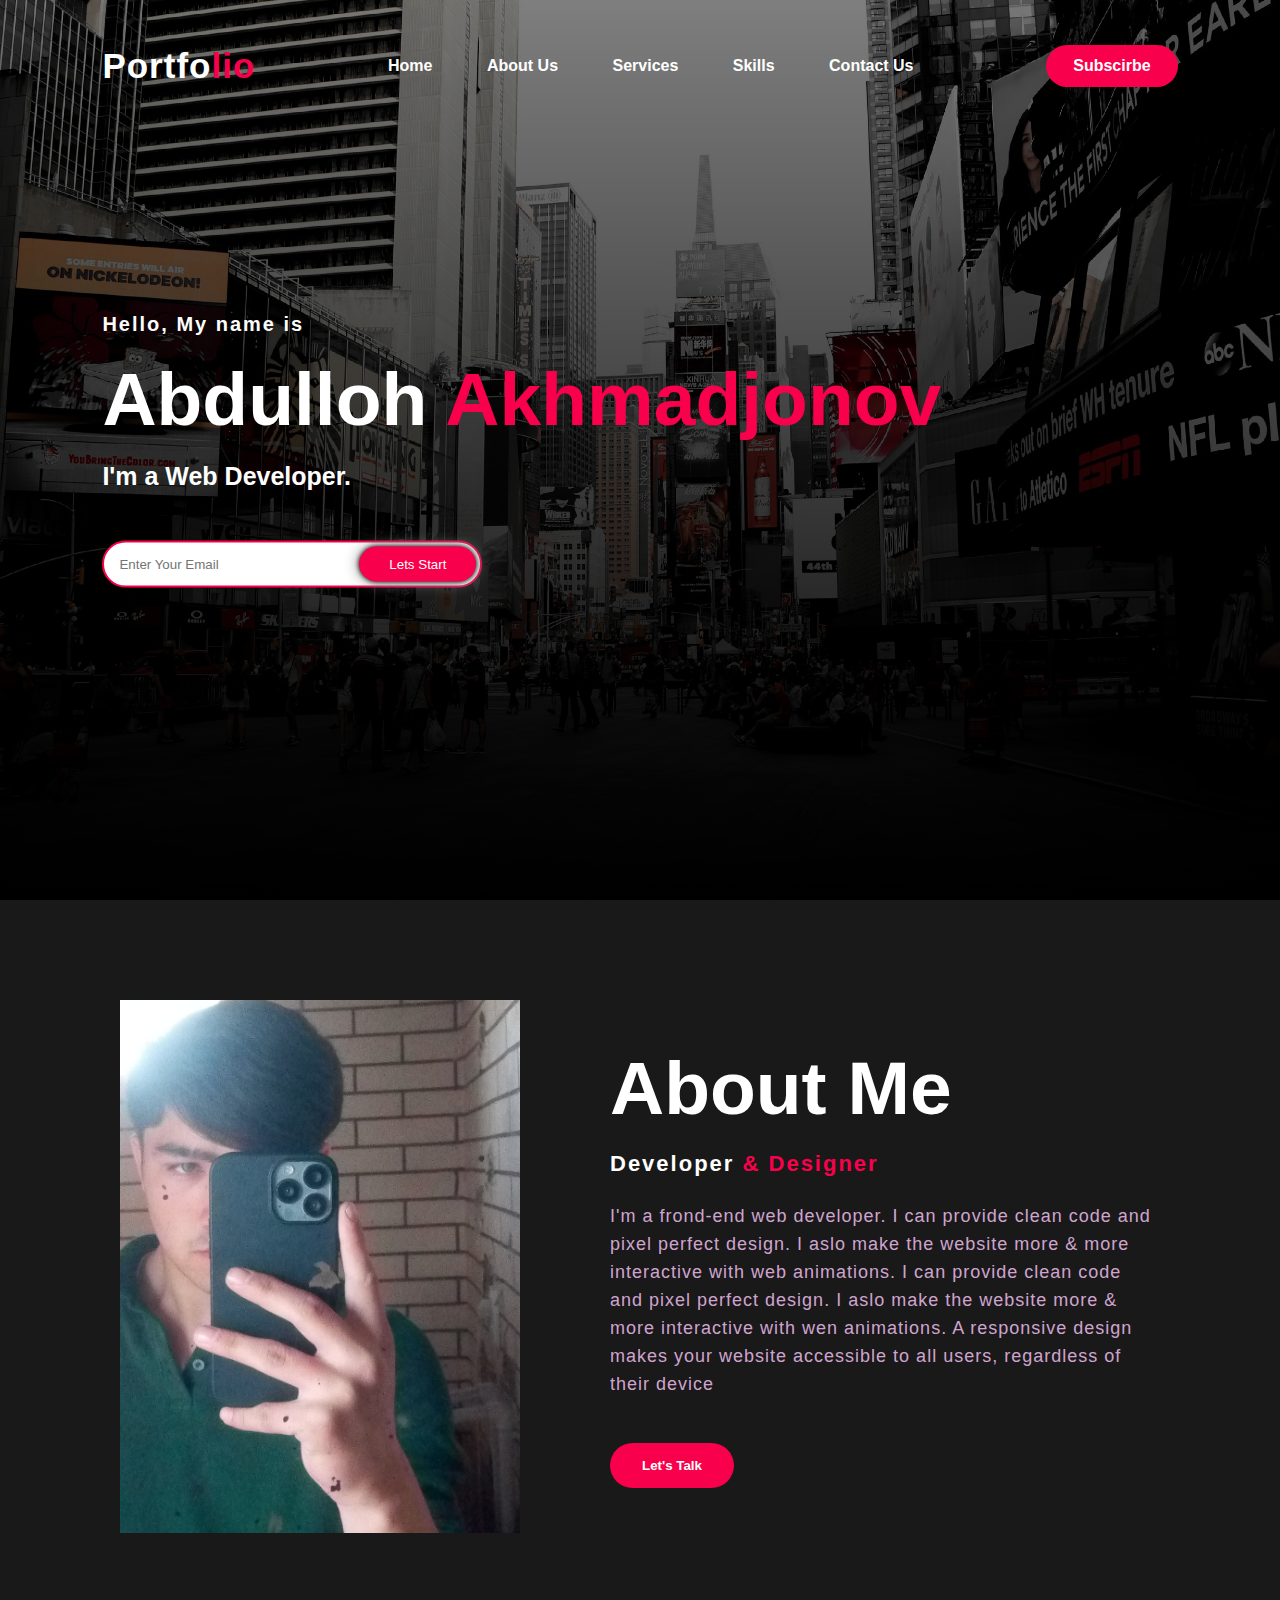
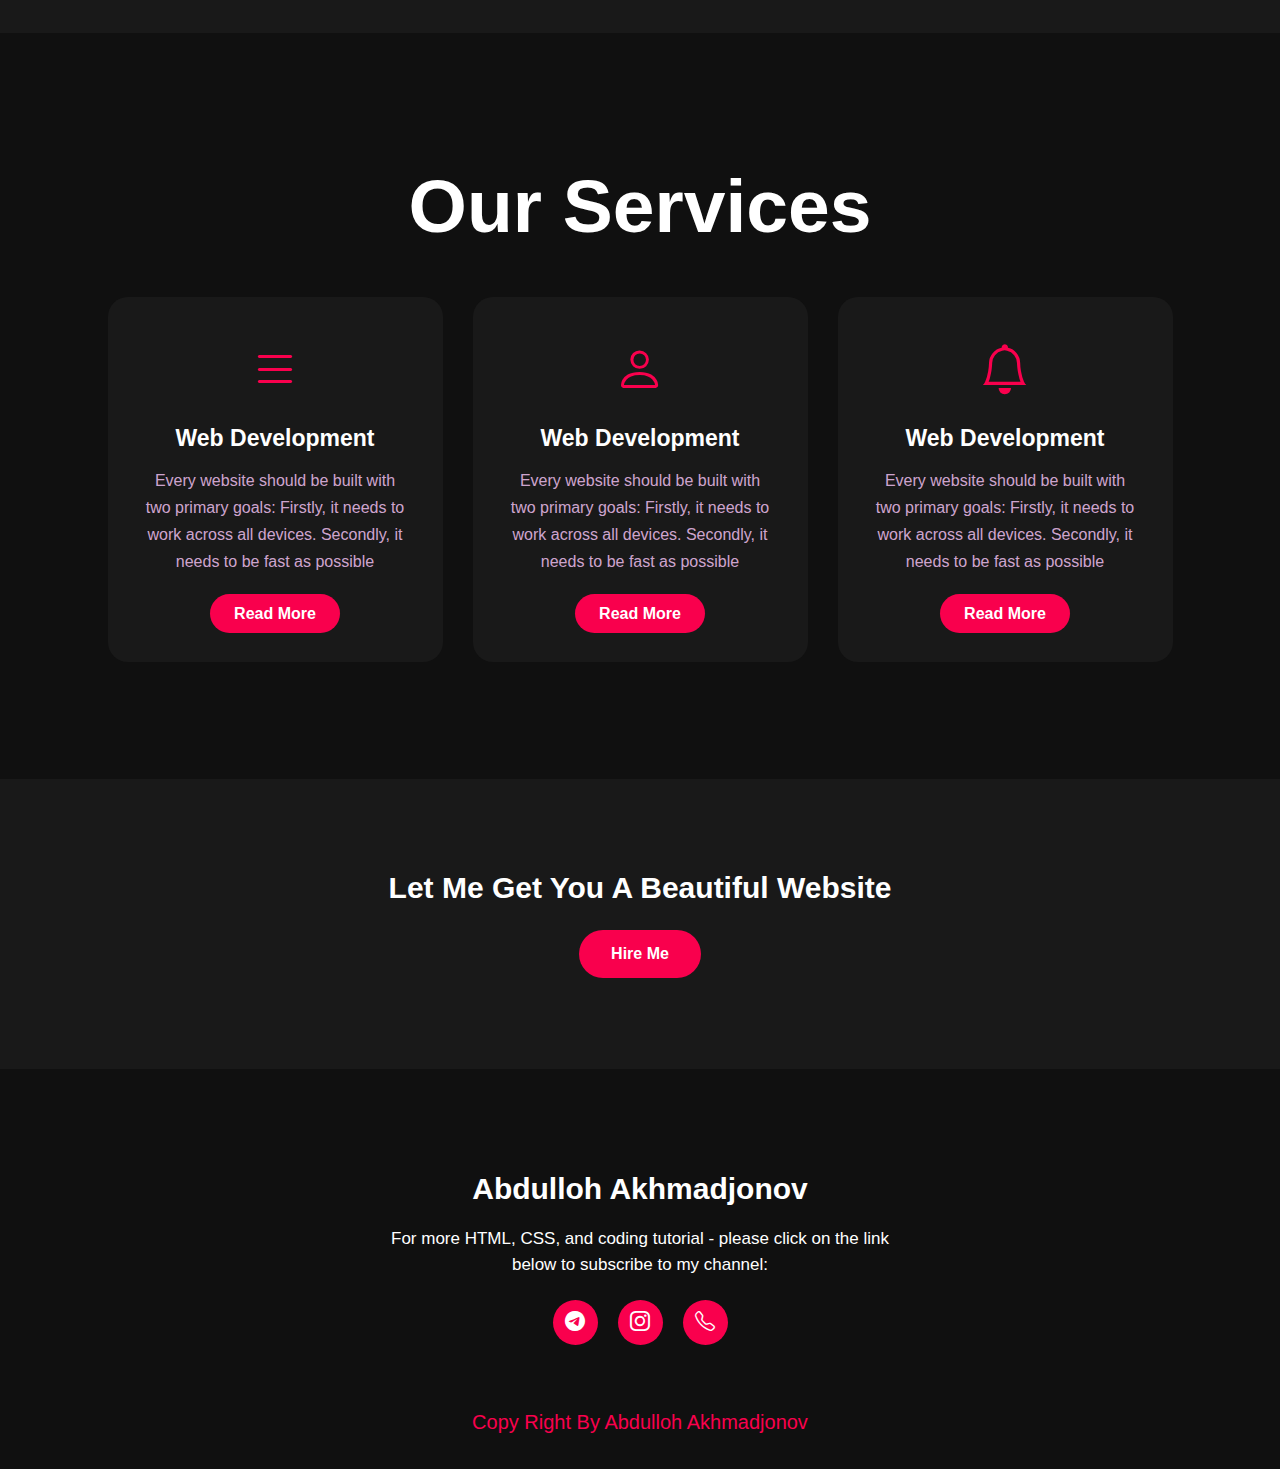
==== index.html @ 47b8a722 "Add files via upload" ====
<!DOCTYPE html>
<html lang="en">
<head>
    <meta charset="UTF-8">
    <meta http-equiv="X-UA-Compatible" content="IE=edge">
    <meta name="viewport" content="width=device-width, initial-scale=1.0">
    <title>My Personal Blog</title>
    <link rel="stylesheet" href="./main.css"type="text/css" >
    <link rel="icon" href="./photo_2023-01-04_19-11-38.jpg" type="image">
    <!-- <link rel="preconnect" href="https://fonts.googleapis.com">
<link rel="preconnect" href="https://fonts.gstatic.com" crossorigin>
<link href="https://fonts.googleapis.com/css2?family=Josefin+Sans:wght@100&display=swap" rel="stylesheet">  -->
<link rel="stylesheet" href="https://cdn.jsdelivr.net/npm/bootstrap-icons@1.10.3/font/bootstrap-icons.css">
</head>
<body>
   <div class="hero">
    <nav>
        <h2 class="logo">Portfo<span>lio</span></h2>
        <ul>
            <li><a href="./instagram/index.html">Home</a></li>
            <li><a href="./instagram/index.html">About Us</a></li>
            <li><a href="./instagram/index.html">Services</a></li>
            <li><a href="./instagram/index.html">Skills</a></li>
            <li><a href="./phone/index.html">Contact Us</a></li>
        </ul>
        <a href="./phone/index.html" class="btn">Subscirbe</a>
    </nav>
    <div class="content">
        <h4>Hello, My name is</h4>
        <h1>Abdulloh <span>Akhmadjonov</span></h1>
        <h3>I'm a Web Developer.</h3>
        <div class="newslatter">
            <form>
                <input type="email" name="email" id="mail" placeholder="Enter Your Email">
                <input type="submit" name="submit" value="Lets Start">
            </form>
        </div>
    </div>
   </div>
   <section class="about">
    <div class="main">
        <img src="IMG_20230323_105901.jpg">
        <div class="about-text">
            <h2>About Me</h2>
            <h5>Developer<span> & Designer</span></h5>
            <p>I'm a frond-end web developer. I can provide clean code and pixel perfect design. I aslo make the website more & more interactive with web animations. I can  provide clean code and pixel perfect design. I aslo make the website more & more interactive with wen animations. A responsive design makes your website accessible to all users, regardless of  their device</p>
            <button  type="button "> Let's Talk</button>
        </div>
    </div>
   </section>
   <div class="service">
    <div class="title">
        <h2>Our Services</h2>
    </div>
    <div class="box">
        <div class="card">
            <i class="bi bi-list"></i>
            <h5>Web Development</h5>
            <div class="pra">
                <p>Every website should be built with two primary goals: Firstly, it needs to work across all devices. Secondly, it needs to be fast as possible</p>
                <p style="text-align: center;">
                    <a class="button" href="./facebok/index.html"> Read More</a>
                </p>
            </div>
        </div>

        <div class="card">
            <i class="bi bi-person"></i>
            <h5>Web Development</h5>
            <div class="pra">
                <p>Every website should be built with two primary goals: Firstly, it needs to work across all devices. Secondly, it needs to be fast as possible</p>
                <p style="text-align: center;">
                    <a class="button" href="#"> Read More</a>
                </p>
            </div>
        </div>

        <div class="card">
            <i class="bi bi-bell"></i>
            <h5>Web Development</h5>
            <div class="pra">
                <p>Every website should be built with two primary goals: Firstly, it needs to work across all devices. Secondly, it needs to be fast as possible</p>
                <p style="text-align: center;">
                    <a class="button" href="#"> Read More</a>
                </p>
            </div>
        </div>
    </div>
   </div>
       <div class="contact-me">
        <p>Let Me Get You A Beautiful Website</p>
        <a class="button-two" href="#">Hire Me</a>
       </div>

       <footer>
        <p>Abdulloh Akhmadjonov</p>
        <p>For more HTML, CSS, and coding tutorial - please click on the link below to subscribe to my channel:</p>
        <div class="social">
            <a href="./telegram/index.html"><i class="bi bi-telegram"></i></a>
            <a href="./instagram/index.html"><i class="bi bi-instagram"></i></a>
            <a href="./phone/index.html"><i class="bi bi-telephone"></i></a>
        </div>
        <p class="end">Copy Right By Abdulloh Akhmadjonov</p>
       </footer>
</body>
</html>
---- main.css ----
*{
    padding: 0;
    margin: 0;
    font-family: 'Josefin Sans' , sans-serif;
    box-sizing: border-box;
}
.hero{
    height: 100vh;
    width: 100%;
    background-image:linear-gradient(rgba(0, 0, 0, 0.5),#000000) ,url(./photo_2023-01-04_19-11-38.jpg);
    background-size: cover;
    background-position: center;
}
nav{
    display: flex;
    flex-wrap: wrap;
    align-items: center;
    justify-content: space-between;
    padding-top: 45px;
    padding-left: 8%;
    padding-right: 8%;
}
.logo{
    color: white;
    font-size: 35px;
    letter-spacing: 1px;
    cursor: pointer;
}
span{
    color: #f9004d;
}
nav ul li{
    list-style-type: none;
    display: inline-block;
    padding:10px 25px;
}
nav ul li a{
    color: white;
    text-decoration: none;
    font-weight: bold;
    text-transform: capitalize;
}
nav ul li a:hover{
    color: #f9004d;
    transition: .4s;
}
.btn{
    background-color: #f9004d;
    color: white;
    text-decoration: none;
    border: 2px solid transparent;
    font-weight:bold ;
    padding: 10px 25px;
    border-radius: 30px;
    transition: transform .4s;
}
.btn:hover{
    transform: scale(1.2);
}
.content{
    position: absolute;
    top: 50%;
    left: 8%;
    transform: translateY(-50%);
}
h1{
    color: white;
    margin: 20px 0px 20px;
    font-size: 75px;
}
h3{
    color: white;
    font-size: 25px;
    margin-bottom: 50px;
}
h4{
    color: #fcfcfc;
    letter-spacing: 2px;
    font-size: 20px;
}
.newslatter form{
    width: 380px;
    max-width: 100%;
    position:relative;
}
.newslatter form input:first-child{
    display: inline-block;
    width: 100%;
    padding: 14px 130px 14px 15px;
    border: 2px solid #f9004d;
    outline: none;
    border-radius: 30px;
}
.newslatter form input:last-child{
    position: absolute;
    display: inline-block;
    outline: none;
    border: none;
    padding: 10px 30px;
    border-radius: 30px;
    background-color: #f9004d;
    color: white;
    box-shadow: 0px 0px 5px #000, 0px 0px 15px #858585;
    top: 6px;
    right: 6px;
}
.about{
    width: 100%;
    padding:100px 0px ;
    background-color: #191919;
}
.about img{
    height: auto;
    width: 400px;
}
.about-text{
    width:550px;
}
.main{
    width: 1130px; 
    max-width: 95%;
    margin: 0 auto;
    display: flex;
    flex-wrap: wrap;
    align-items: center;
    justify-content: space-around;
}
.about-text h2{
    color: white;
    font-size: 75px;
    text-transform: capitalize;
    margin-bottom: 20px;
}
.about-text h5{
    color: white;
    letter-spacing: 2px;
    font-size: 22px;
    margin-bottom: 25px;
    text-transform: capitalize;
}
.about-text p{
    color: #fcfc;
    letter-spacing: 1px;
    line-height: 28px ;
    font-size: 18px;
    margin-bottom: 45px; 
}
button{
    background-color: #f9004d;
    color: white;
    text-decoration: none;
    border: 2px solid transparent;
    font-weight: bold;
    padding: 13px 30px;
    border-radius:  30px;
    transition: .4s;
}
button:hover{
    background-color: transparent;
    border: 2px solid #f9004d;
    cursor: pointer;
}
.service{
    background: #101010;
    width: 100%;
    padding: 100px 0px;
}
.title h2{
    color:white;
    font-size: 75px;
    width: 1130px;
    margin: 30px auto;
    text-align: center;

}
.box{
    display: flex;
    flex-wrap: wrap;
    justify-content: center;
    align-items:center ;
    min-height: 400px;
}
.card{
    height: 365px;
    width: 335px;
    padding: 20px 35px;
    background: #191919;
    
    border-radius: 20px;
    margin: 15px;
    position: relative;
    overflow: hidden;
   text-align: center;
}
.card i{
    font-size: 50px;
    display: block;
    text-align: center;
    margin: 25px 0px;
    color: #f9004d;
    
}
 h5{
    color: white;
    font-size: 23px;
    margin-bottom: 15px;
}
.pra p{
    color: #fcfc;
    font-size: 16px;
    line-height: 27px;
    margin-bottom: 25px;
}
.card .button{
    background-color: #f9004d;
    color: white;
    text-decoration: none;
    border: 2px solid transparent;
    font-weight: bold;
    padding: 9px 22px;
    border-radius:  30px;
    transition: .4s;
}
.card .button:hover{
    background-color: transparent;
    border: 2px solid #f9004d;
    cursor: pointer;
}
.contact-me{
    width: 100%;
    height: 290px;
    background: #191919;
    display: flex;
    flex-wrap: wrap;
    align-items: center;
    flex-direction: column;
    justify-content: center;
}
.contact-me p{
    color: white;
    font-size: 30px;
    font-weight: bold;
    margin-bottom: 25px;
}
.contact-me .button-two{
    background-color: #f9004d;
    color: white;
    text-decoration: none;
    border: 2px solid transparent;
    font-weight: bold;
    padding: 13px 30px;
    border-radius:  30px;
    transition: .4s;
}
.contact-me .button-two:hover{
    background-color: transparent;
    border: 2px solid #f9004d;
    cursor: pointer;
}
footer{
    position: relative;
    width: 100%;
    height: 400px;
    background: #101010;
    display: flex;
    flex-wrap: wrap;
    flex-direction: column;
    align-items: center;
    justify-content: center;
}
footer p:nth-child(1){
font-size: 30px;
color: white;
margin-bottom: 20px;
font-weight: bold;
}
footer p:nth-child(2){
    color: white;
    font-size: 17px;
    width:500px;
    text-align: center;
    line-height: 26px;
}
.social{
    display: flex;
    flex-wrap: wrap;
}
.social a{
    width: 45px;
    height: 45px;
    display: flex;
    align-items: center;
    justify-content: center;
    background: #f9004d;
    border-radius: 50%;
    margin: 22px 10px;
    color: white;
    font-size: 20px;
}
.social a:hover{
    transform: scale(1.3);
    transition: .3s;

}
.end{
    position: absolute;
    color: #f9004d;
    bottom: 35px;
    font-size: 20px;
}
@media (max-width: 720px) {
    
    .title h2{
        color: white;
        font-size: 50px;
        width: 500px;
        margin: 30px auto;
        text-align:center;
       flex-wrap: wrap;
    }
    .contact-me p{
        margin-left: 50px;
    }
    .content h1{
        font-size: 40px;
        flex-wrap: wrap;
        list-style:armenian ;
    }
    footer p:nth-child(1){
        font-size: 20px;
        color: white;
        margin-bottom: 20px;
        font-weight: bold;
        }
        footer p:nth-child(2){
            color: white;
            font-size: 13px;
            width:400px;
            text-align: center;
            line-height: 26px;
        }  
}
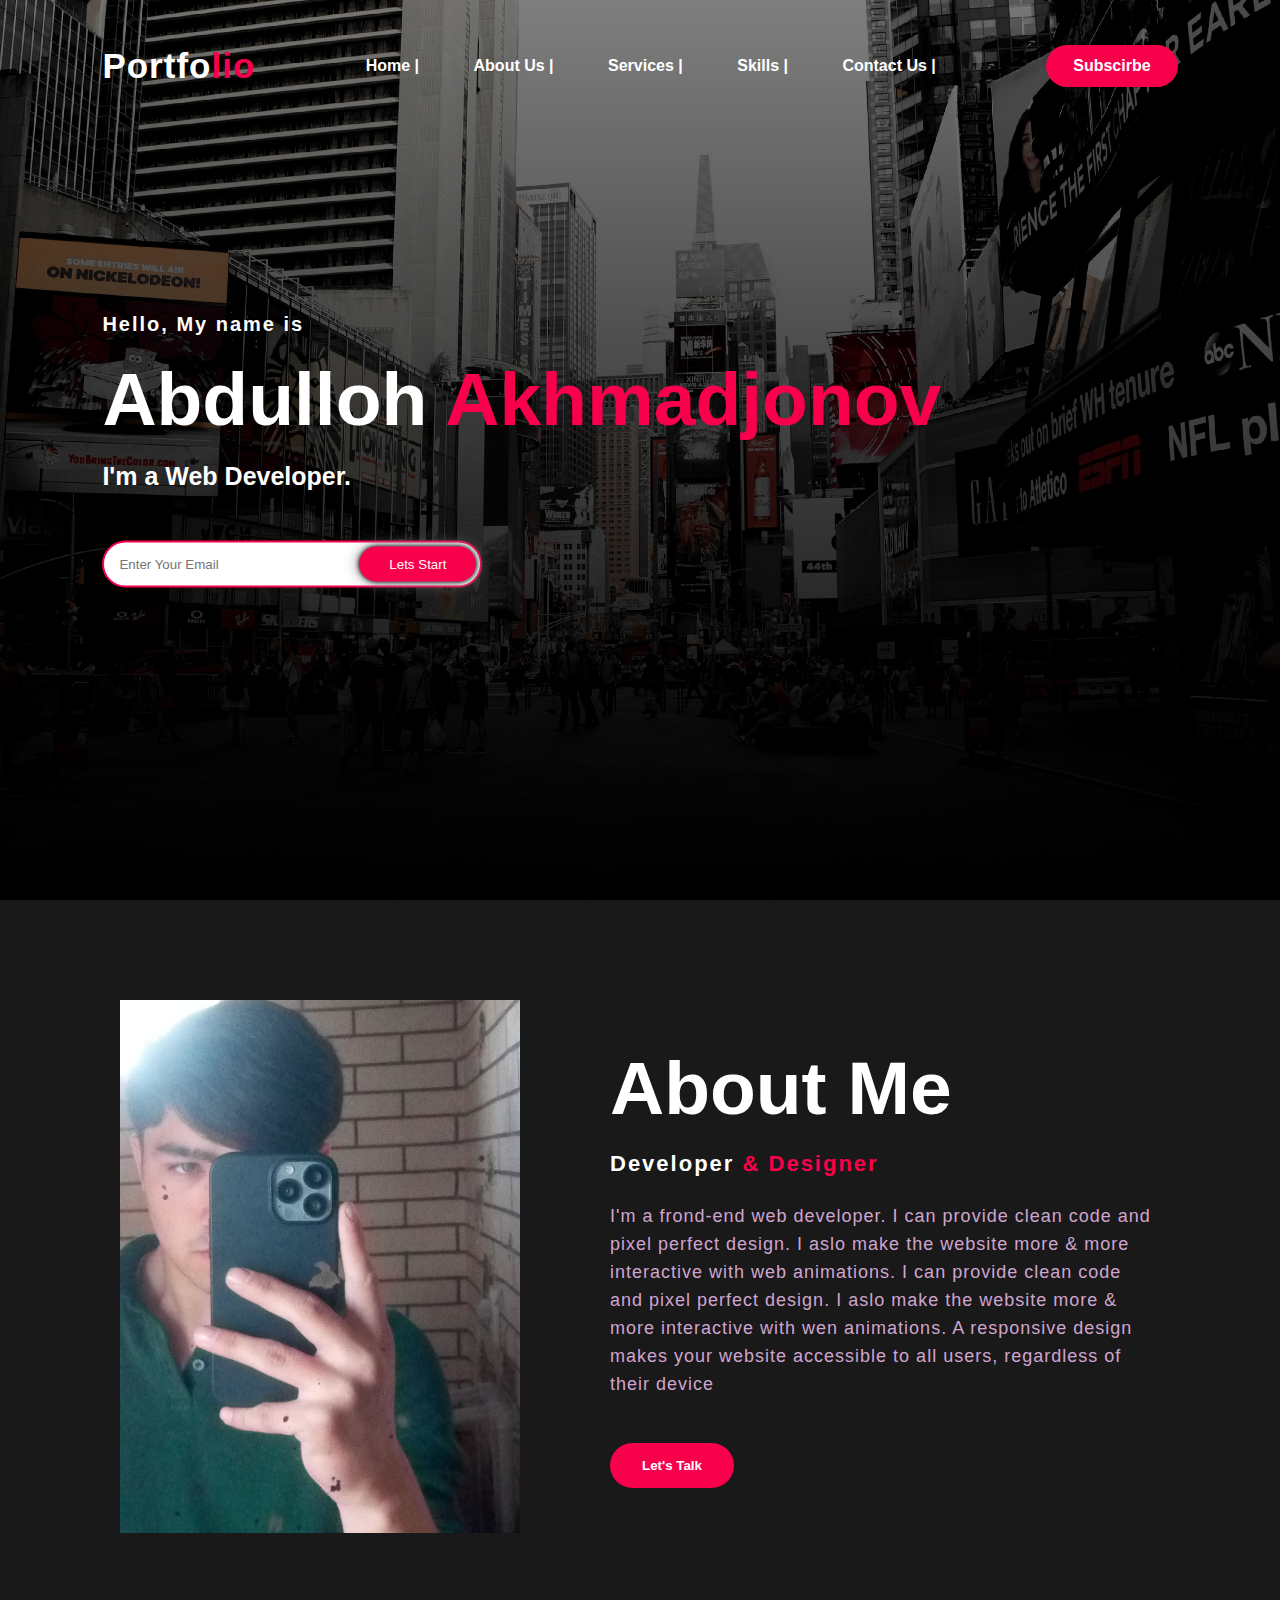
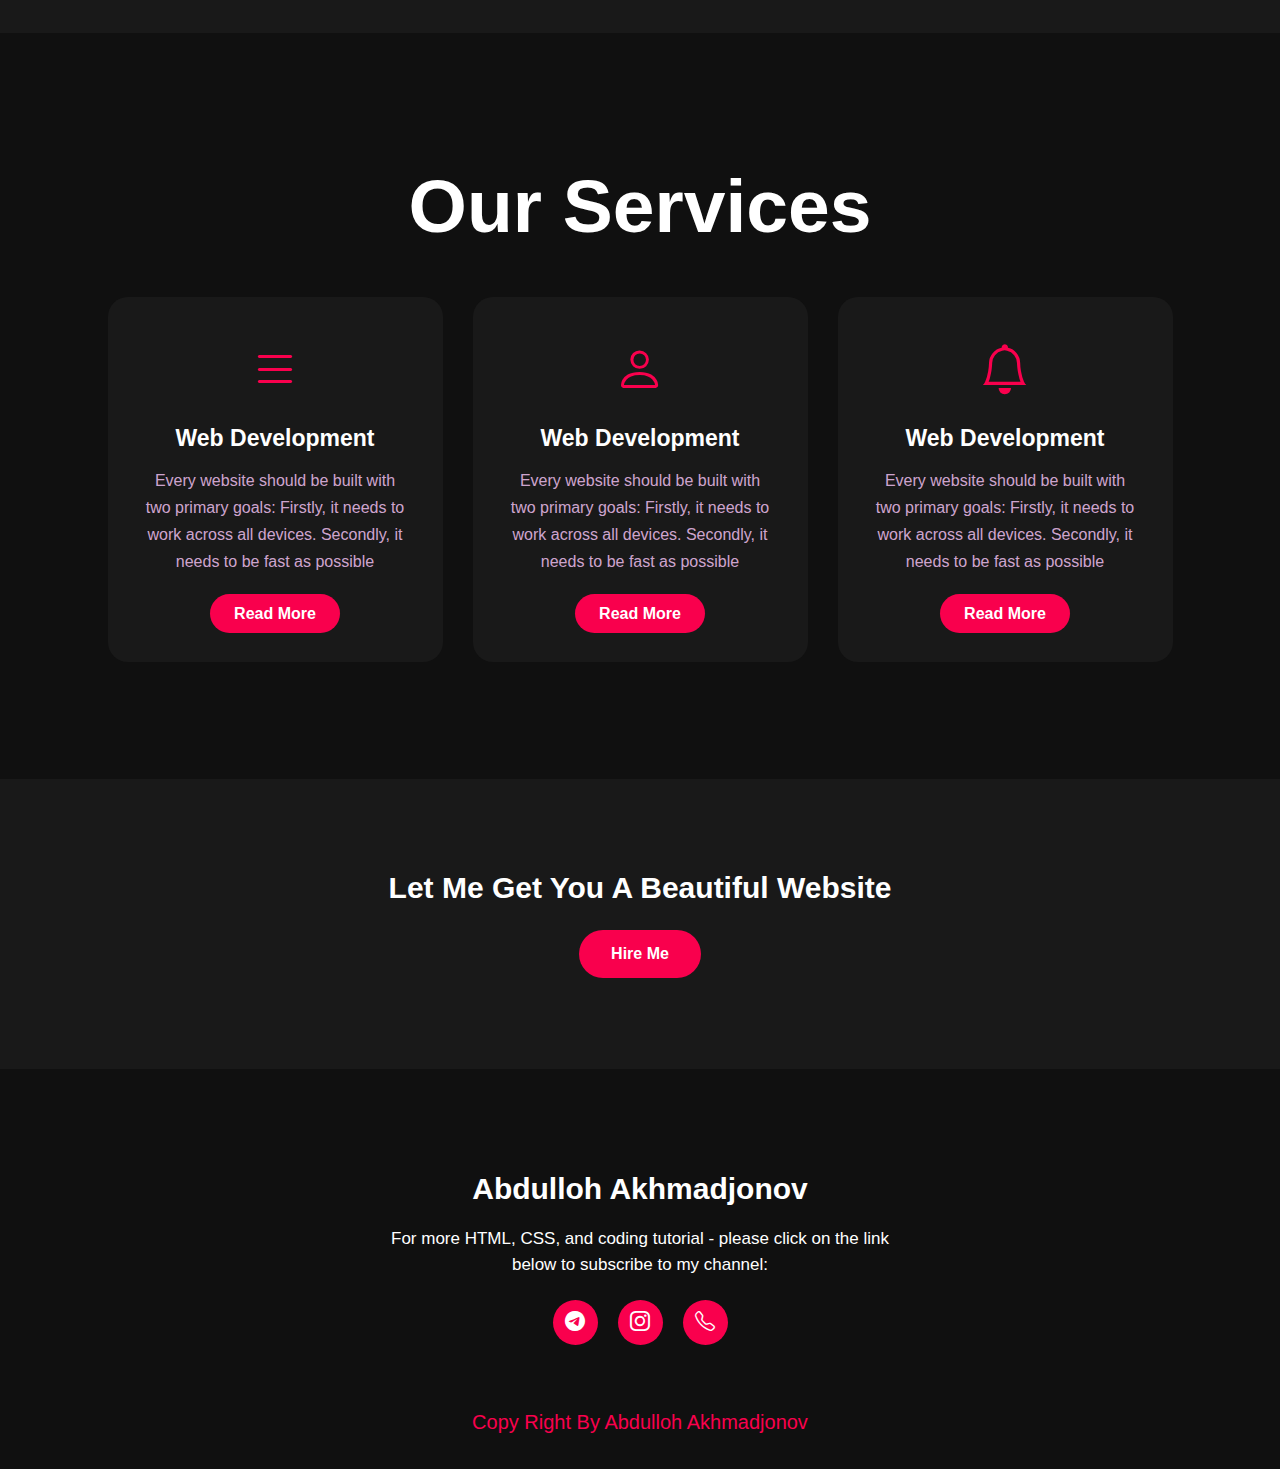
==== commit f378ccbb: "Add files via upload" ====
--- a/index.html
+++ b/index.html
@@ -17,11 +17,11 @@
     <nav>
         <h2 class="logo">Portfo<span>lio</span></h2>
         <ul>
-            <li><a href="./instagram/index.html">Home</a></li>
-            <li><a href="./instagram/index.html">About Us</a></li>
-            <li><a href="./instagram/index.html">Services</a></li>
-            <li><a href="./instagram/index.html">Skills</a></li>
-            <li><a href="./phone/index.html">Contact Us</a></li>
+            <li><a href="./instagram/index.html">Home |</a></li>
+            <li><a href="./instagram/index.html">About Us |</a></li>
+            <li><a href="./instagram/index.html">Services |</a></li>
+            <li><a href="./instagram/index.html">Skills |</a></li>
+            <li><a href="./phone/index.html">Contact Us |</a></li>
         </ul>
         <a href="./phone/index.html" class="btn">Subscirbe</a>
     </nav>
--- a/main.css
+++ b/main.css
@@ -22,6 +22,7 @@
 }
 .logo{
     color: white;
+    display: flex;
     font-size: 35px;
     letter-spacing: 1px;
     cursor: pointer;
@@ -308,11 +309,11 @@
     bottom: 35px;
     font-size: 20px;
 }
-@media (max-width: 720px) {
+@media (max-width: 820px) {
     
     .title h2{
         color: white;
-        font-size: 50px;
+        font-size: 30px;
         width: 500px;
         margin: 30px auto;
         text-align:center;
@@ -322,7 +323,7 @@
         margin-left: 50px;
     }
     .content h1{
-        font-size: 40px;
+        font-size: 35px;
         flex-wrap: wrap;
         list-style:armenian ;
     }
@@ -339,4 +340,47 @@
             text-align: center;
             line-height: 26px;
         }  
-}
+        .logo{
+            color: white;
+            display: flex;
+            font-size: 16px;
+            letter-spacing: 1px;
+            cursor: pointer;
+        }
+        nav ul li{
+            list-style-type: none;
+            display: inline-block;
+            padding:10px 0px;
+        }
+        .btn{
+            background-color: #f9004d;
+            color: white;
+            text-decoration: none;
+            border: 2px solid transparent;
+            
+            align-items: end;
+            padding:1px 1px;
+            border-radius: 30px;
+            transition: transform .4s;
+        }
+        .about-text p{
+            color: #fcfc;
+            letter-spacing: 1px;
+            line-height: 28px ;
+            font-size: 13px;
+            margin-bottom: 30px; 
+        }
+        .about-text h2{
+            color: white;
+            font-size: 50px;
+            text-transform: capitalize;
+            margin-bottom: 20px;
+        }
+        .about-text h5{
+            color: white;
+            letter-spacing: 2px;
+            font-size: 18px;
+            margin-bottom: 25px;
+            text-transform: capitalize;
+        }
+}
